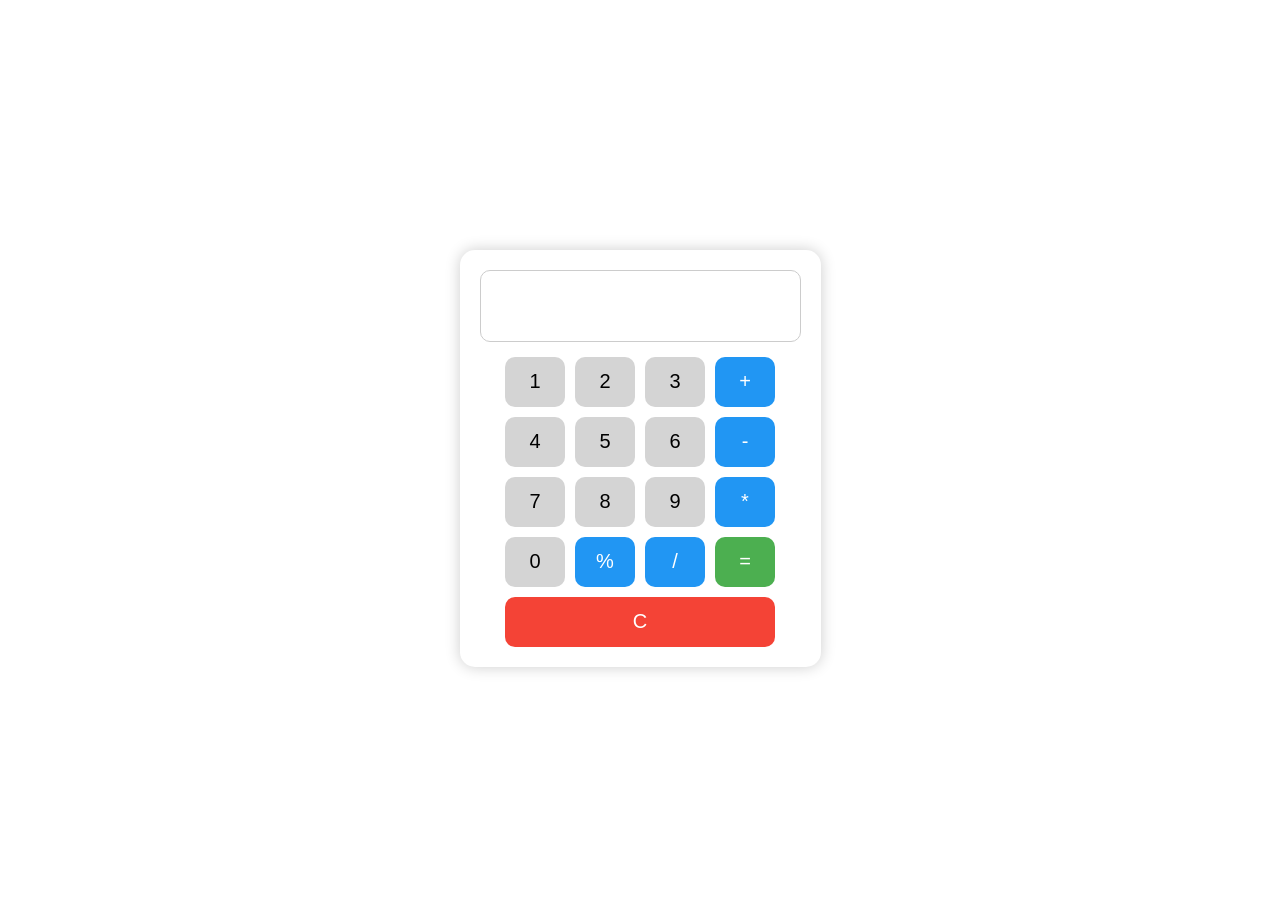
==== index.html @ f8986a0e "Rename Calculator.html to index.html" ====
<!DOCTYPE html>
<html>
<head>
    <meta charset="UTF-8">
    <meta name="viewport" content="width=device-width,initial-scale=1.0">
    <link rel="stylesheet" href="style.css">
    <title>Calculator</title>
</head> 
<body>
<div class="calculator">
    <input type="text" id="display" readonly>


<div class="buttons">
<button onclick="press1()"> 1 </button>
<button onclick="press2()"> 2 </button>
<button onclick="press3()"> 3 </button>
<button onclick="pressPlus()" class="operator">+</button>

<button onclick="press4()"> 4 </button>
<button onclick="press5()"> 5 </button>
<button onclick="press6()"> 6 </button>
<button onclick="pressMinus()" class="operator">-</button>

<button onclick="press7()"> 7 </button>
<button onclick="press8()"> 8 </button>
<button onclick="press9()"> 9 </button>
<button onclick="pressMultiply()" class="operator">*</button>

<button onclick="press0()"> 0 </button>
<button onclick="pressMod()" class="operator">%</button>
<button onclick="pressDivide()" class="operator">/</button>
<button onclick="calculateResult()" class="equal">=</button>

<button onclick="clearDisplay()" class="clear" style="grid-column: span 4;">C</button>
</div>
</div>
     <script src="function.js" defer></script>
</body>   
</html>
---- style.css ----
body{
    font-family: Arial,sans-serif;
    background-color: white;
    display:flex;
    justify-content: center;
    align-items: center;
    height: 100vh;
}

.calculator{
    background: white;
    padding:20px;
    border-radius:15px;
    box-shadow: 0px 0px 15px rgba(0,0,0,0.2);

}

#display{
    height:50px;
    font-size: 24px;
    margin-bottom: 15px;
    padding :10px;
    text-align:right;
    border-radius: 10px;
    border: 1px solid #ccc;
}

.buttons{
 display:grid;
 grid-template-columns: repeat(4,60px);
 gap:10px;
 justify-content: center;
}

button { 
 height: 50px;
 font-size:20px;
 border:none;
 border-radius: 10px;
 background: #d4d4d4;
 cursor: pointer;
 transition: 0.2s;
}

button:hover{
    background: #d4d4d4;
}

.equal{
    background-color: #4CAF50;
    color: white;

}

.clear{
    background-color: #f44336;
    color: white;
}

.operator{
    background-color: #2196F3;
    color:white;
}
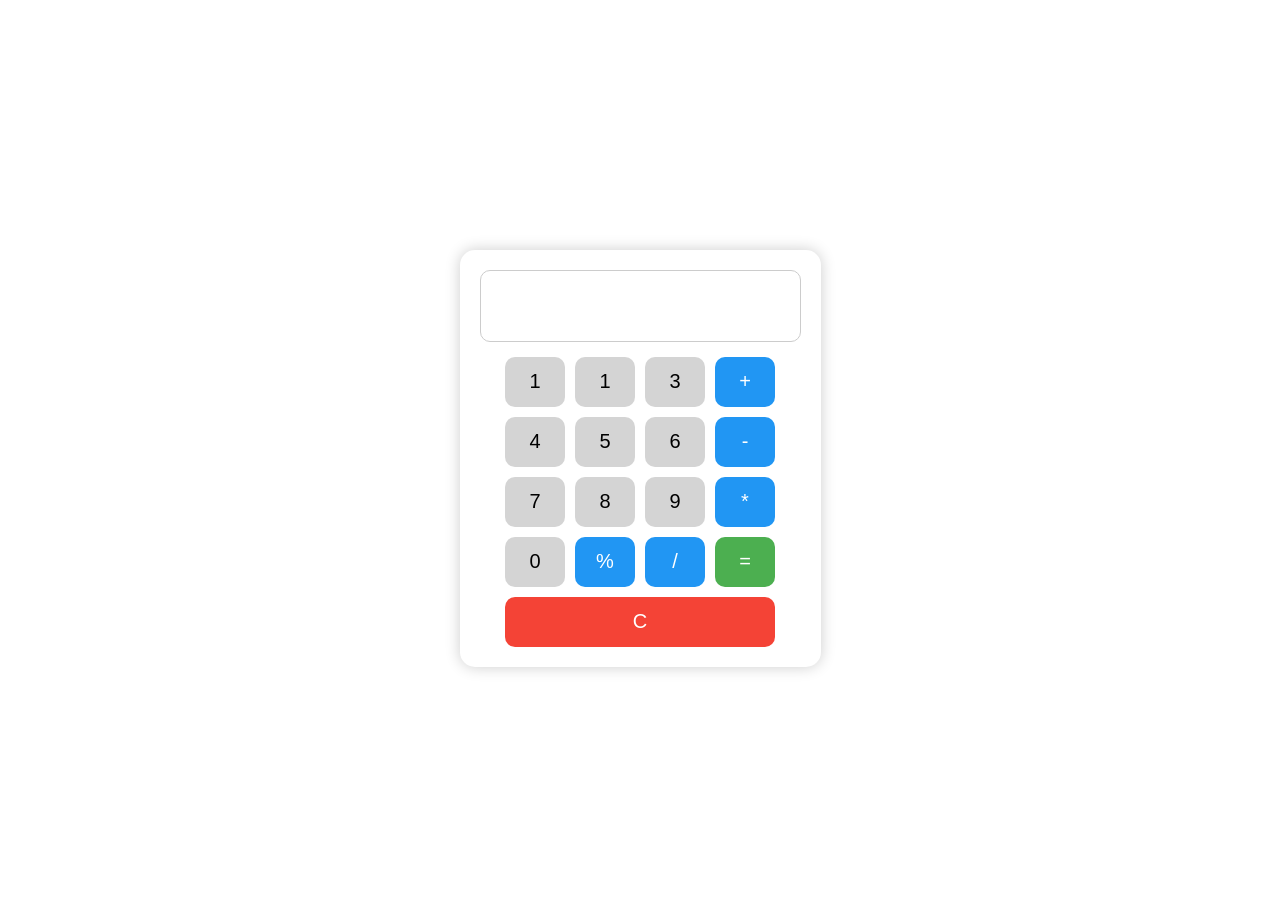
==== commit 34720304: "Change 1" ====
--- a/index.html
+++ b/index.html
@@ -13,7 +13,7 @@
 
 <div class="buttons">
 <button onclick="press1()"> 1 </button>
-<button onclick="press2()"> 2 </button>
+<button onclick="press2()"> 1 </button>
 <button onclick="press3()"> 3 </button>
 <button onclick="pressPlus()" class="operator">+</button>
 
